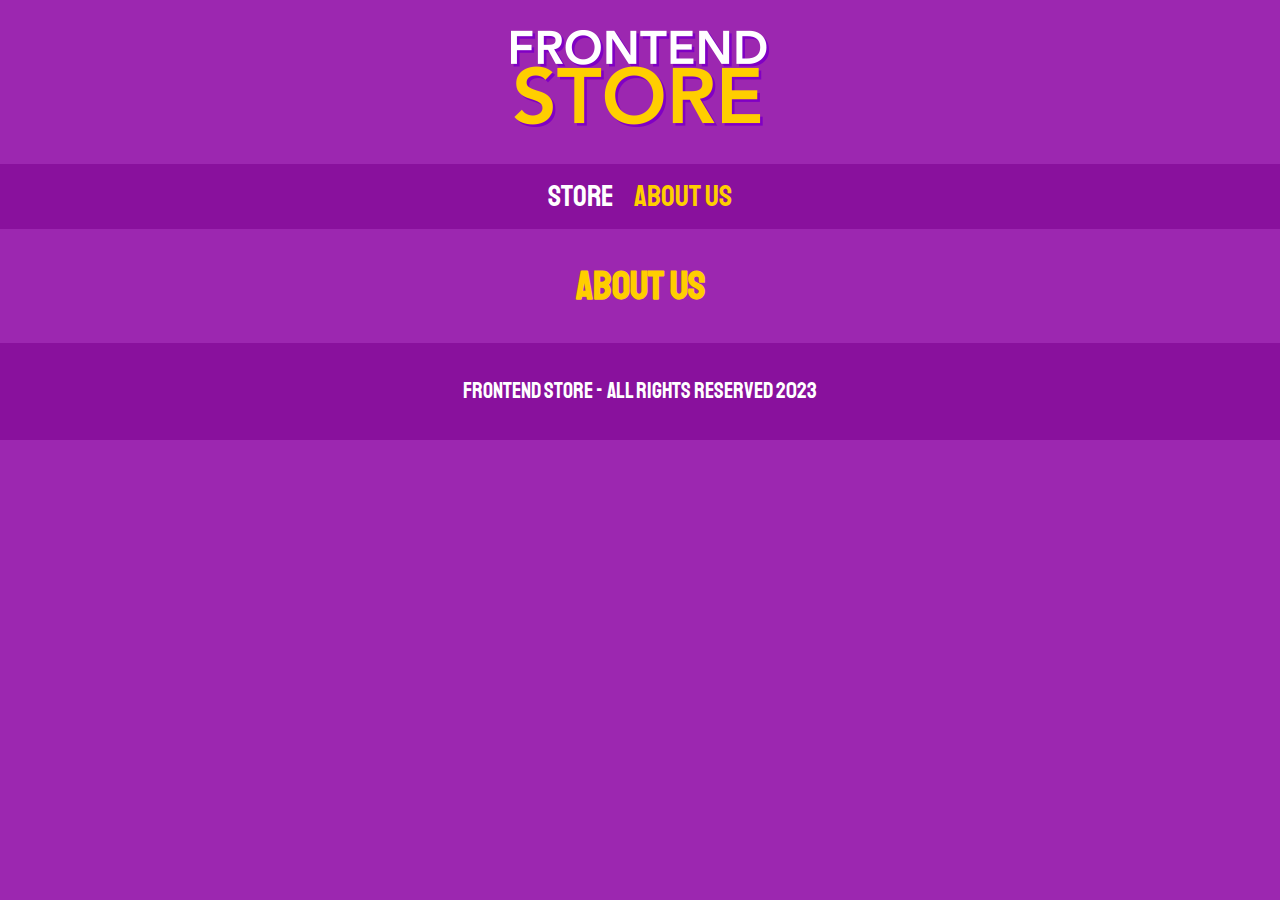
==== aboutUs.html @ 8645ba3e "New pages and initial elements" ====
<!DOCTYPE html>
<html lang="en">
<head>
    <meta charset="UTF-8">
    <meta http-equiv="X-UA-Compatible" content="IE=edge">
    <meta name="viewport" content="width=device-width, initial-scale=1.0">
    <title>FrontEnd Store</title>
    <link rel="stylesheet" href="css/normalize.css">
    <link href="https://fonts.googleapis.com/css2?family=Staatliches&display=swap" rel="stylesheet">
    <link rel="stylesheet" href="css/styles.css">
</head>
<body>
    <header class="header">
        <a href="index.html">
            <img class="header__logo" src="img/logo.png" alt="Logo">
        </a>
    </header>
    
    <nav class="navigation">
        <a class="navigation__link" href="index.html">Store</a>
        <a class="navigation__link navigation__link--active" href="aboutUs.html">About Us</a>
    </nav>

    <main class="container">
        <h1>About Us</h1>
    </main>

    <footer class="footer">
        <p class="footer__text">FrontEnd Store - All rights reserved 2023</p>
    </footer>
</body>
</html>
---- css/styles.css ----
:root {
    --primary: #9C27B0;
    --darkPrimary: #89119D;
    --secondary: #FFCE00;
    --darkSecondary: rgb(233, 287, 2);
    --white: #FFFFFF;
    --black: #000000;

    --primaryFont: 'Staatliches', cursive;
}

html {
    box-sizing: border-box;
    font-size: 62.5%;
}

*, *:before, *:after {
    box-sizing: inherit;
}

/* Globals */
body {
    background-color: var(--primary);
    font-size: 1.6rem;
    line-height: 1.5;
}

p {
    font-size: 1.8rem;
    font-family: Arial, Helvetica, sans-serif;
    color: var(--white);
}

a {
    text-decoration: none;
}

img {
    max-width: 100%;
}

.container {
    max-width: 120rem;
    margin: 0 auto;
}

h1, h2, h3 {
    text-align: center;
    color: var(--secondary);
    font-family: var(--primaryFont);
}

h1 { font-size: 4rem; }
h2 { font-size: 3.2rem; }
h3 { font-size: 2.4rem; }

/* Header */
.header {
    display: flex;
    justify-content: center;
}

.header__logo {
    margin: 3rem 0;
}

/* Footer */
.footer {
    background-color: var(--darkPrimary);
    padding: 1rem 0;
    margin-top: 2rem;
}

.footer__text {
    font-family: var(--primaryFont);
    text-align: center;
    font-size: 2.2rem;
}

/* Navigation */
.navigation {
    background-color: var(--darkPrimary);
    padding: 1rem 0;
    display: flex;
    justify-content: center;
    gap: 2rem;
}

.navigation__link {
    font-family: var(--primaryFont);
    color: var(--white);
    font-size: 3rem;
    /* margin-right: 2rem;  Forma antigua */
}
/*
.navigation__link:last-of-type{
    margin-right: 0;
}
*/ 

.navigation__link--active,
.navigation__link:hover {
    color: var(--secondary);
}
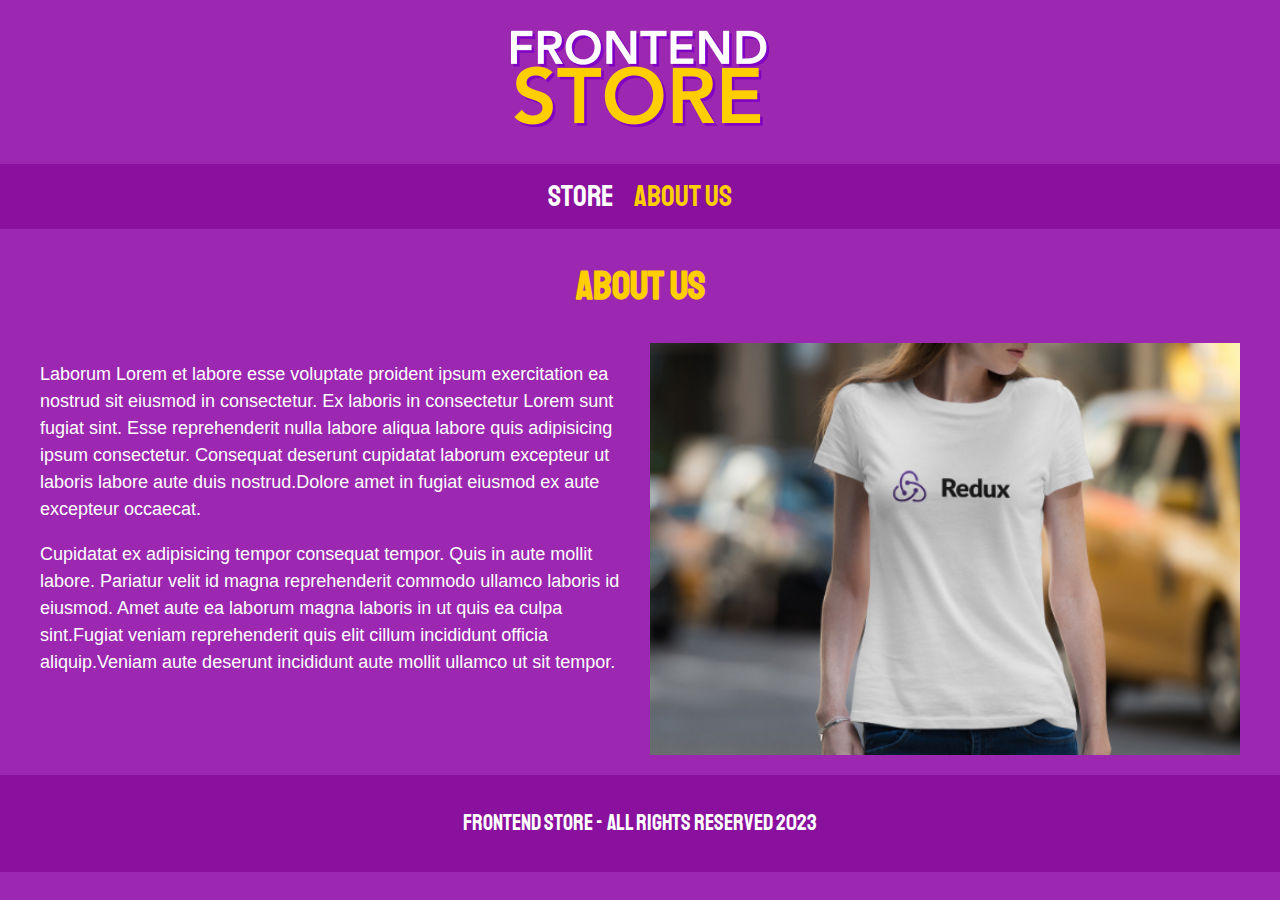
==== commit ee95d9a3: "Products and About Us" ====
--- a/aboutUs.html
+++ b/aboutUs.html
@@ -23,6 +23,13 @@
 
     <main class="container">
         <h1>About Us</h1>
+            <div class="aboutUs">
+                <div class="aboutUs__content">
+                    <p>Laborum Lorem et labore esse voluptate proident ipsum exercitation ea nostrud sit eiusmod in consectetur. Ex laboris in consectetur Lorem sunt fugiat sint. Esse reprehenderit nulla labore aliqua labore quis adipisicing ipsum consectetur. Consequat deserunt cupidatat laborum excepteur ut laboris labore aute duis nostrud.Dolore amet in fugiat eiusmod ex aute excepteur occaecat.</p>
+                    <p>Cupidatat ex adipisicing tempor consequat tempor. Quis in aute mollit labore. Pariatur velit id magna reprehenderit commodo ullamco laboris id eiusmod. Amet aute ea laborum magna laboris in ut quis ea culpa sint.Fugiat veniam reprehenderit quis elit cillum incididunt officia aliquip.Veniam aute deserunt incididunt aute mollit ullamco ut sit tempor.</p>
+                </div>
+                <img src="img/nosotros.jpg" alt="aboutUs image" class="aboutUs__image">
+            </div>
     </main>
 
     <footer class="footer">
--- a/css/styles.css
+++ b/css/styles.css
@@ -101,4 +101,90 @@
 .navigation__link--active,
 .navigation__link:hover {
     color: var(--secondary);
+}
+
+/* Grid */
+.grid   {
+    display: grid;
+    grid-template-columns: repeat(2, 1fr);
+    gap: 2rem;
+}
+@media (min-width:769px ){
+    .grid {
+        grid-template-columns: repeat(3, 1fr);
+    }
+}
+
+/* Products */
+.product {
+    background-color: var(--darkPrimary);
+    padding: 1rem;
+}
+
+.product__image {
+    width: 100%;
+}
+
+.product__name {
+    font-size: 4rem;
+}
+
+.product__price {
+    font-size: 2.8rem;
+    color: var(--secondary);
+}
+
+.product__name,
+.product__price {
+    font-family: var(--primaryFont);
+    margin: 1rem 0;
+    text-align: center;
+    line-height: 1.2;
+}
+
+/* Graphics */
+.graphic {
+    min-height: 30rem;
+    background-repeat: no-repeat;
+    background-size: cover;
+    grid-column: 1 / 3;
+}
+
+.graphic--shirts {
+    grid-row: 2 / 3;
+    background-image: url(../img/grafico1.jpg);
+}
+
+.graphic--node{
+    background-image: url(../img/grafico2.jpg);
+    grid-row: 8 / 9;
+}
+
+@media (min-width: 768px){
+    .graphic--node {
+        grid-row: 5 / 6;
+        grid-column: 2 / 4;
+    }
+}
+
+/* About Us */
+.aboutUs {
+    display: grid;
+    grid-template-rows: repeat(2, auto);
+}
+@media (min-width: 768px){
+    .aboutUs {
+        grid-template-columns: repeat(2, 1fr);
+        column-gap: 2rem;
+    }
+}
+
+.aboutUs__image {
+    grid-row: 1 / 2;
+    width: 100%;
+}
+@media (min-width: 768px){
+    .aboutUs__image {
+        grid-column: 2 / 3;
+    }
 }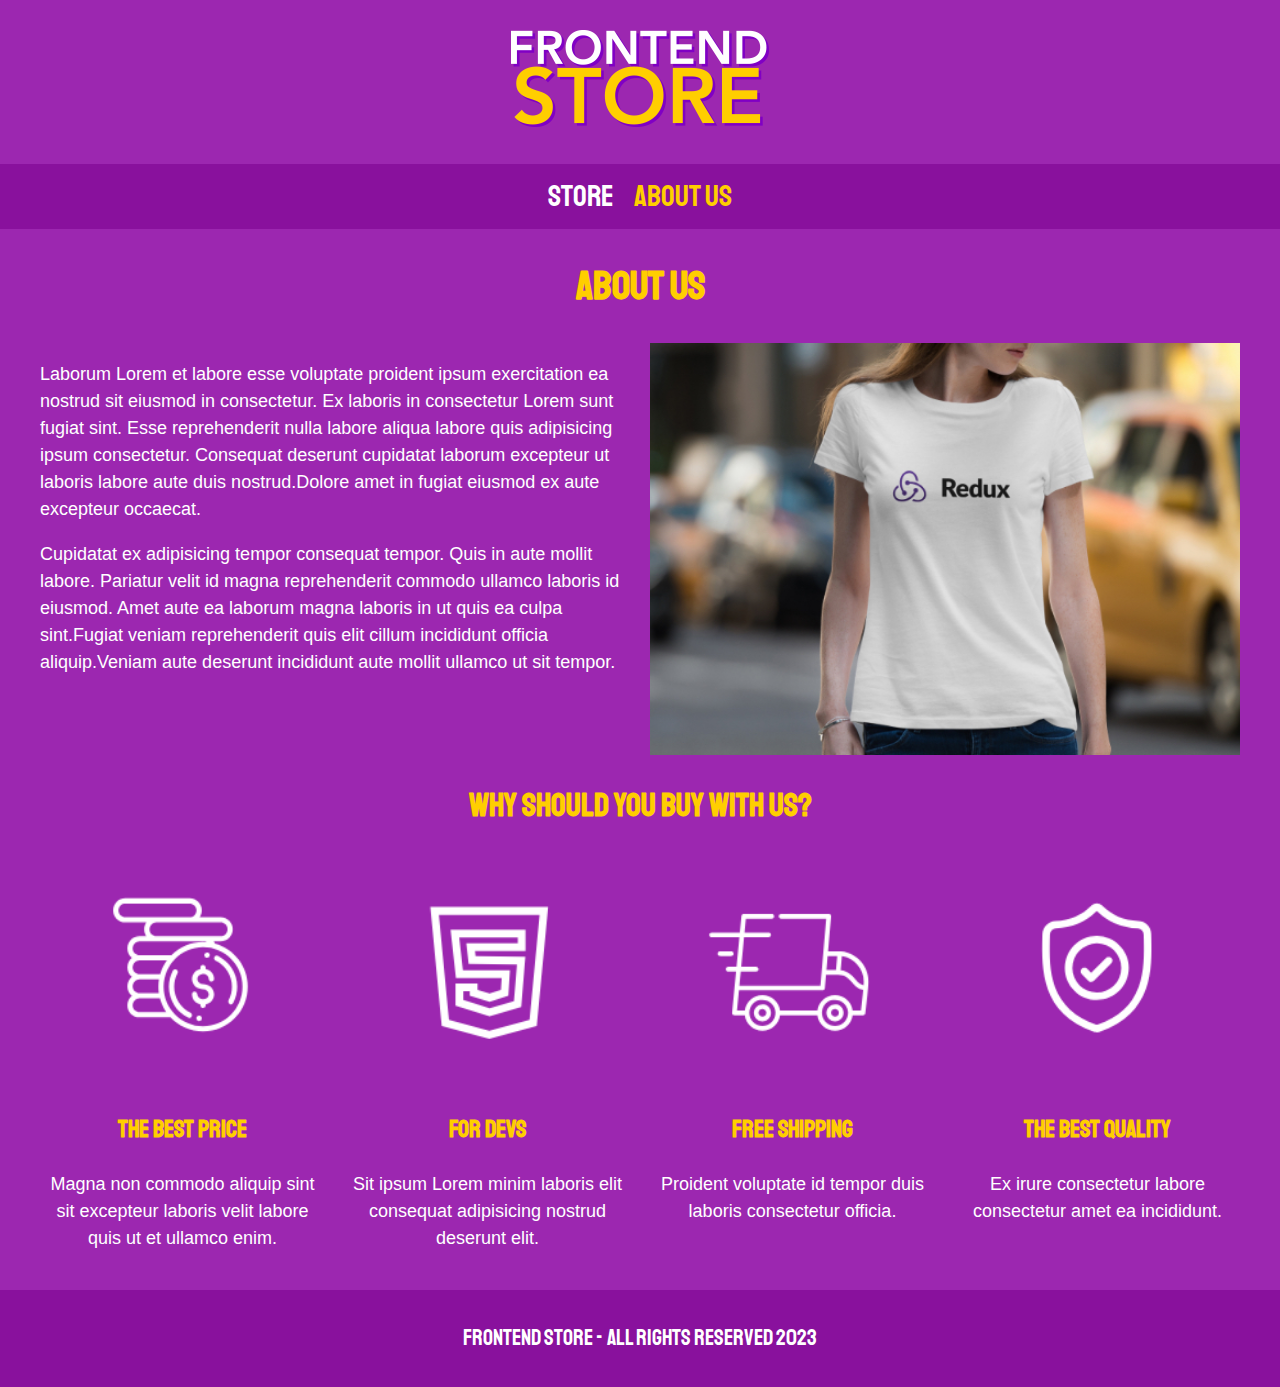
==== commit dca5f035: "About Us Completed" ====
--- a/aboutUs.html
+++ b/aboutUs.html
@@ -32,6 +32,33 @@
             </div>
     </main>
 
+    <section class="container buy">
+        <h2 class="buy__title">Why should you buy with us?</h2>
+
+        <div class="blocks">
+            <div class="block">
+                <img class="block__img" src="img/icono_1.png" alt="icon1">
+                <h3 class="block__tile">The best price</h3>
+                <p>Magna non commodo aliquip sint sit excepteur laboris velit labore quis ut et ullamco enim.</p>
+            </div> <!-- end of block -->
+            <div class="block">
+                <img class="block__img" src="img/icono_2.png" alt="icon2">
+                <h3 class="block__tile">For Devs</h3>
+                <p>Sit ipsum Lorem minim laboris elit consequat adipisicing nostrud deserunt elit.</p>
+            </div> <!-- end of block -->
+            <div class="block">
+                <img class="block__img" src="img/icono_3.png" alt="icon3">
+                <h3 class="block__tile">Free Shipping</h3>
+                <p>Proident voluptate id tempor duis laboris consectetur officia.</p>
+            </div> <!-- end of block -->
+            <div class="block">
+                <img class="block__img" src="img/icono_4.png" alt="icon4">
+                <h3 class="block__tile">The best quality</h3>
+                <p>Ex irure consectetur labore consectetur amet ea incididunt.</p>
+            </div> <!-- end of block -->
+        </div> <!-- end of blocks -->
+    </section>
+
     <footer class="footer">
         <p class="footer__text">FrontEnd Store - All rights reserved 2023</p>
     </footer>
--- a/css/styles.css
+++ b/css/styles.css
@@ -187,4 +187,28 @@
     .aboutUs__image {
         grid-column: 2 / 3;
     }
+}
+
+/* Blocks */
+.blocks {
+    display: grid;
+    grid-template-columns: repeat(2, 1fr);
+    gap: 2rem;
+}
+@media (min-width: 768px){
+    .blocks {
+        grid-template-columns: repeat(4, 1fr);
+    }
+}
+
+.block {
+    text-align: center;
+}
+
+.block__img {
+    width: 100%;
+}
+
+.block__title {
+    margin: 0;  
 }